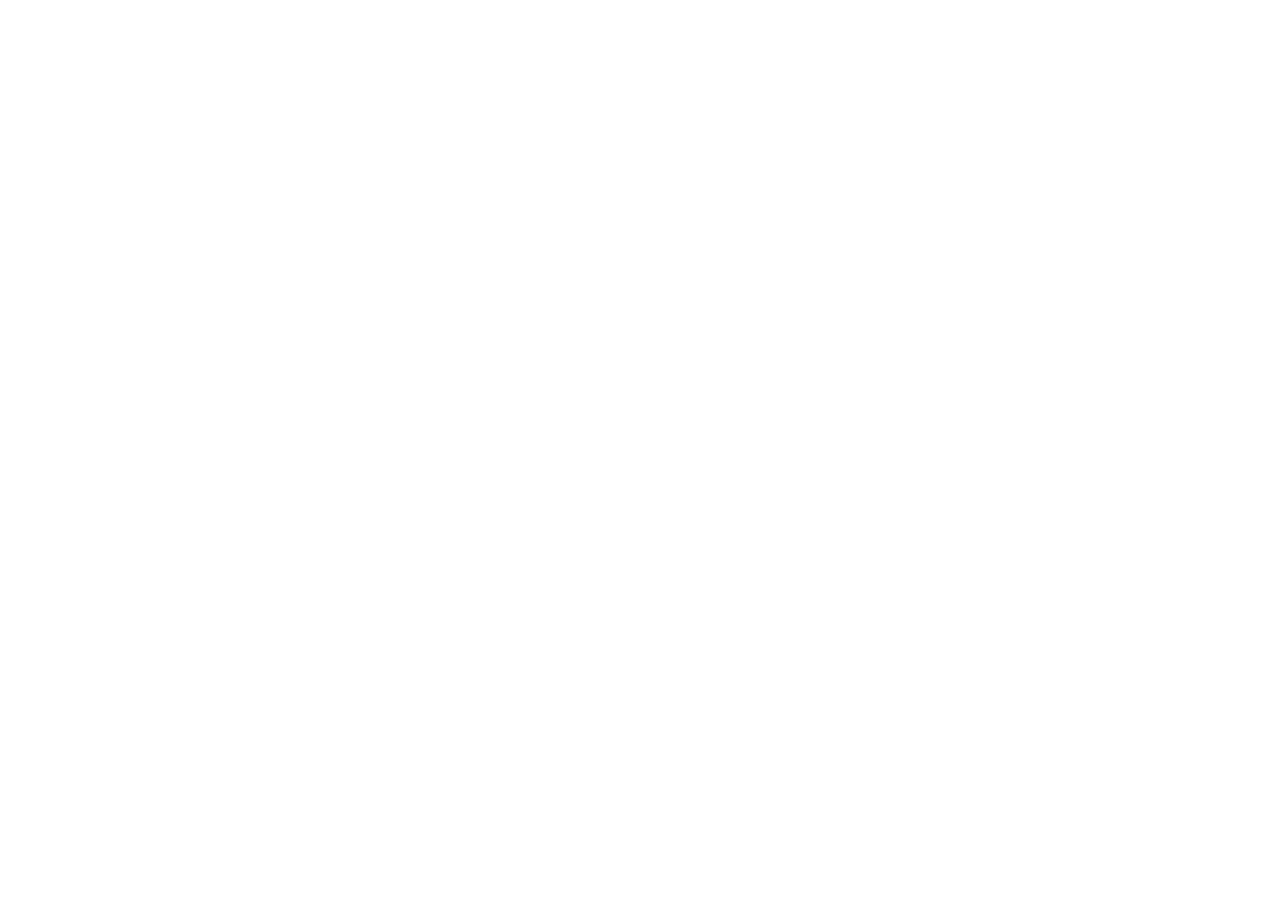
==== index.html @ 017e8ef9 "initial commit" ====
<!DOCTYPE html>
<html lang="en">
<head>
    <meta charset="UTF-8">
    <meta name="viewport" content="width=device-width, initial-scale=1.0">
    <title>ASM Tube change PM</title>
</head>
<body>
    
</body>
</html>
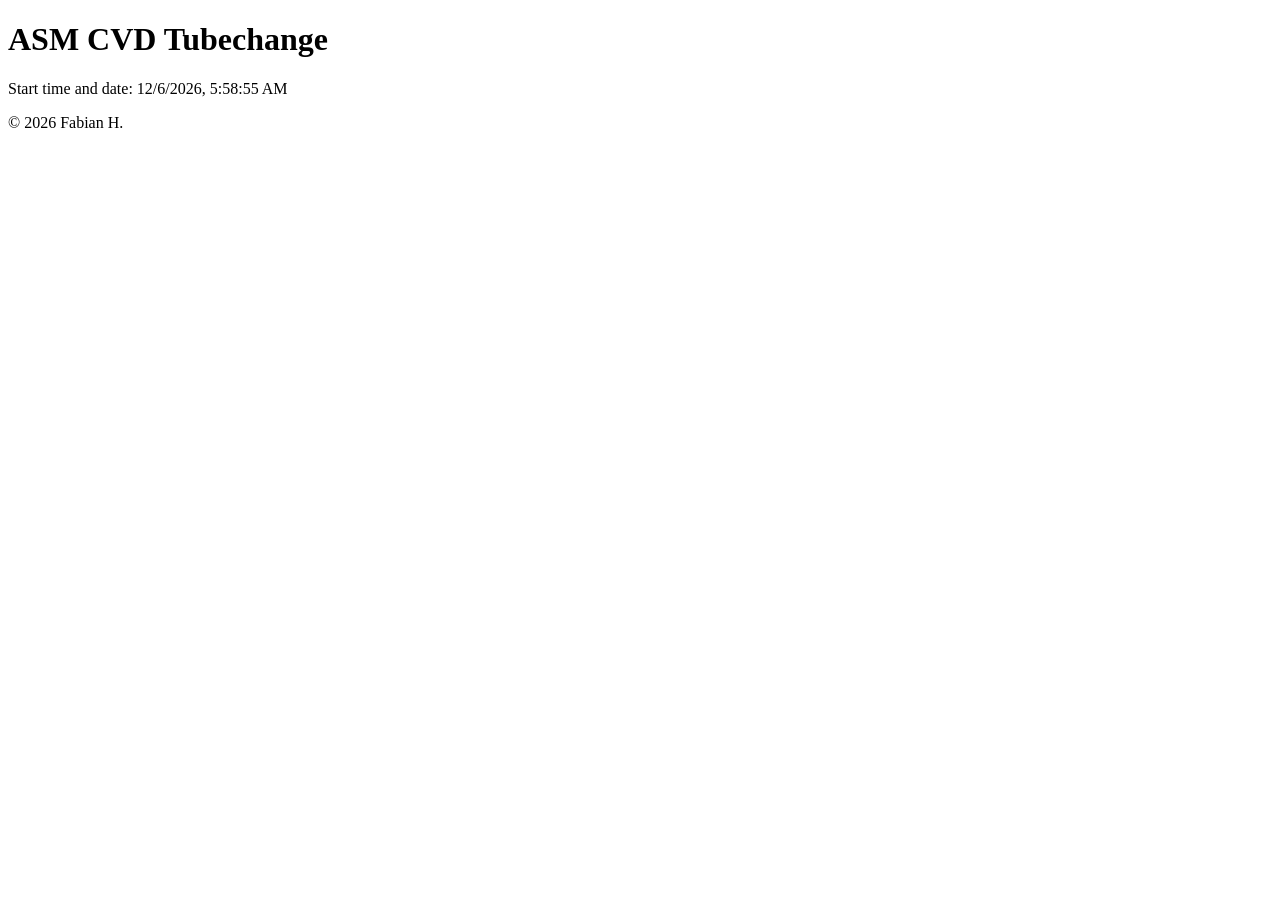
==== commit 951c91eb: "first changes" ====
--- a/index.html
+++ b/index.html
@@ -3,9 +3,21 @@
 <head>
     <meta charset="UTF-8">
     <meta name="viewport" content="width=device-width, initial-scale=1.0">
+    <link rel="stylesheet" href="style.css">
     <title>ASM Tube change PM</title>
 </head>
 <body>
+    <h1>ASM CVD Tubechange</h1>
+
+    <header>
+        <p>Start time and date: <span id="startTime"></span></p>
+    </header>
     
+
+
+    <footer>
+        <p>© 2026 Fabian H.</p>
+    </footer>
+    <script src="script.js"></script>
 </body>
 </html>
--- a/style.css
+++ b/style.css
@@ -0,0 +1,3 @@
+header {
+  display: block;
+}
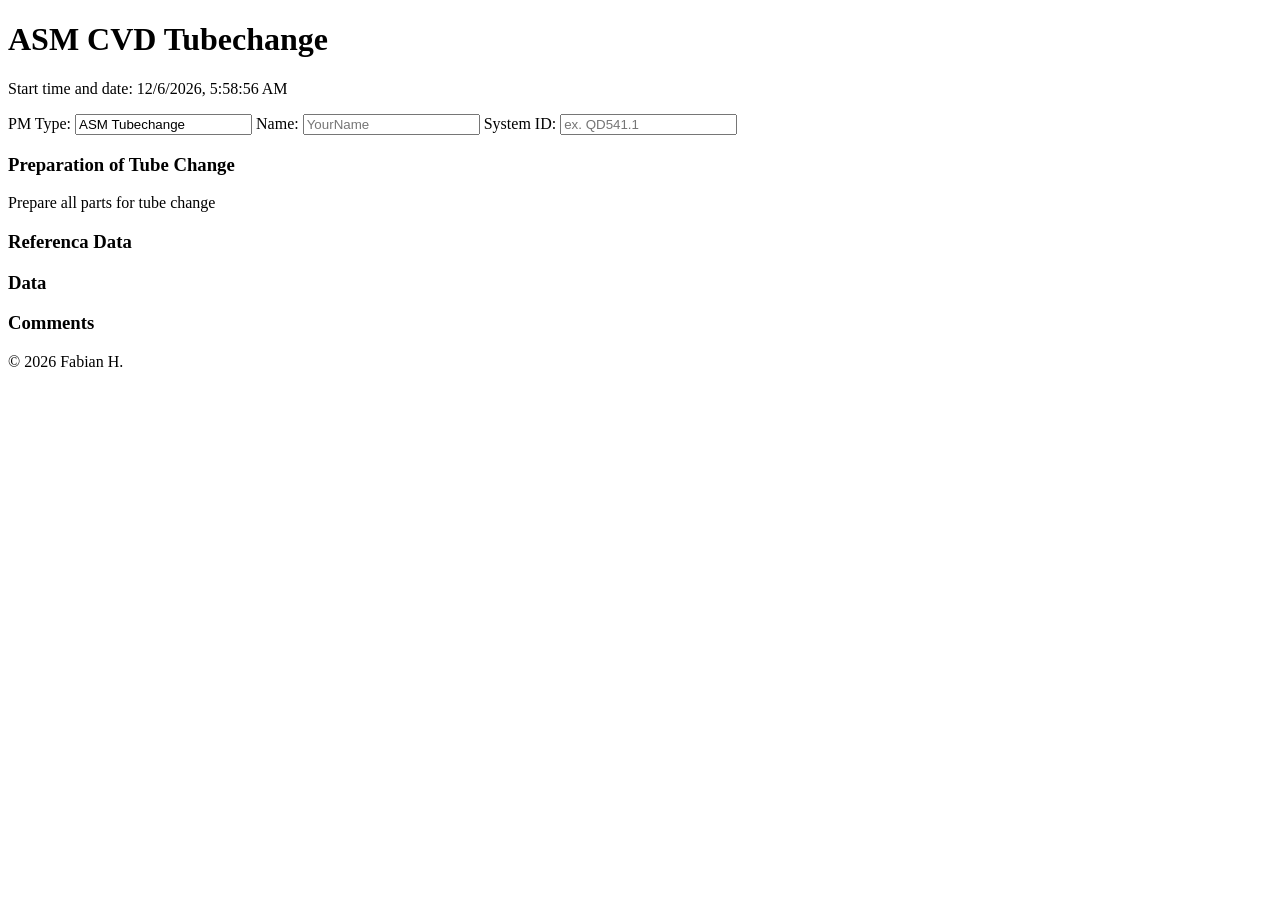
==== commit 9861757b: "added more content to index.html" ====
--- a/index.html
+++ b/index.html
@@ -11,8 +11,29 @@
 
     <header>
         <p>Start time and date: <span id="startTime"></span></p>
+        <label for="pm_type">PM Type:</label>
+        <input type="text" id="pm_type" value="ASM Tubechange">
+        <label for="name">Name:</label>
+        <input id="name" type="text" placeholder="YourName">
+        <label for="system_id">System ID:</label>
+        <input type="text" id="system_id" placeholder="ex. QD541.1">
     </header>
-    
+
+    <div id="preparation">
+        <div>
+            <h3>Preparation of Tube Change</h3>
+            <p>Prepare all parts for tube change</p>
+        </div>
+        <div>
+            <h3>Referenca Data</h3>
+        </div>
+        <div>
+            <h3>Data</h3>
+        </div>
+        <div>
+            <h3>Comments</h3>
+        </div>
+    </div>
 
 
     <footer>
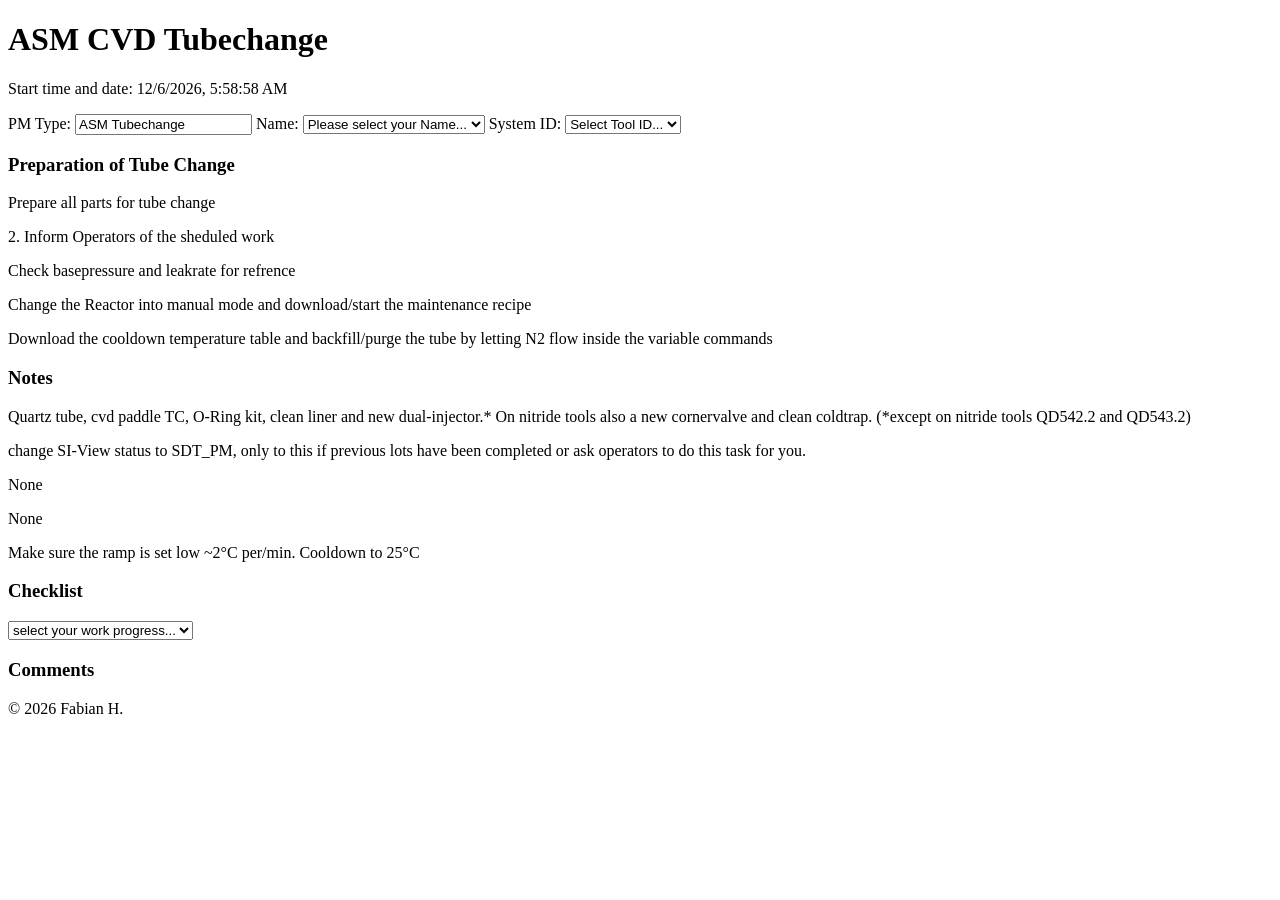
==== commit ab0c4b3e: "changes" ====
--- a/index.html
+++ b/index.html
@@ -11,24 +11,73 @@
 
     <header>
         <p>Start time and date: <span id="startTime"></span></p>
+
         <label for="pm_type">PM Type:</label>
         <input type="text" id="pm_type" value="ASM Tubechange">
-        <label for="name">Name:</label>
-        <input id="name" type="text" placeholder="YourName">
+
+        <label for="user">Name:</label>
+        <select name="user" id="user">
+            <option value="empty">Please select your Name...</option>
+            <option value="jonas">Jonas Steinmann</option>
+            <option value="luke">Luke Folan</option>
+            <option value="eskan">Eskan Osman</option>
+            <option value="fabian">Fabian Harrab</option>
+            <option value="colin">Colin Jones</option>
+            <option value="elias">Elias Erbel</option>
+            <option value="senad">Senad Kavazovic</option>
+        </select>
+
         <label for="system_id">System ID:</label>
-        <input type="text" id="system_id" placeholder="ex. QD541.1">
+        <select name="system_id" id="system_id">
+            <option value="empty">Select Tool ID...</option>
+            <option value="QD541.1">QD541.1</option>
+            <option value="QD541.2">QD541.2</option>
+            <option value="QD542.1">QD542.1</option>
+            <option value="QD542.2">QD542.2</option>
+            <option value="QD543.1">QD543.1</option>
+            <option value="QD543.2">QD543.2</option>
+        </select>
     </header>
 
     <div id="preparation">
         <div>
             <h3>Preparation of Tube Change</h3>
             <p>Prepare all parts for tube change</p>
+            <p>2. Inform Operators of the sheduled work</p>
+            <p>Check basepressure and leakrate for refrence</p>
+            <p>Change the Reactor into manual mode and download/start the maintenance recipe</p>
+            <p>Download the cooldown temperature table and backfill/purge the tube by letting N2 flow inside the variable commands</p>
         </div>
         <div>
-            <h3>Referenca Data</h3>
+            <h3>Notes</h3>
+            <p>
+                Quartz tube, cvd paddle TC, O-Ring kit, clean liner
+                and new dual-injector.* On nitride tools also a new cornervalve and clean coldtrap.
+                (*except on nitride tools QD542.2 and QD543.2)
+            </p>
+            <p>
+                change SI-View status to SDT_PM, 
+                only to this if previous lots have been completed 
+                or ask operators to do this task for you.
+            </p>
+            <p>
+                None
+            </p>
+            <p>
+                None
+            </p>
+            <p>
+                Make sure the ramp is set low ~2°C per/min. Cooldown to 25°C
+            </p>
         </div>
         <div>
-            <h3>Data</h3>
+            <h3>Checklist</h3>
+            <select name="state" id="state">
+                <option value="empty">select your work progress...</option>
+                <option value="done">Done!</option>
+                <option value="ongoing">Ongoing</option>
+                <option value="notNeeded">Not needed</option>
+            </select>
         </div>
         <div>
             <h3>Comments</h3>
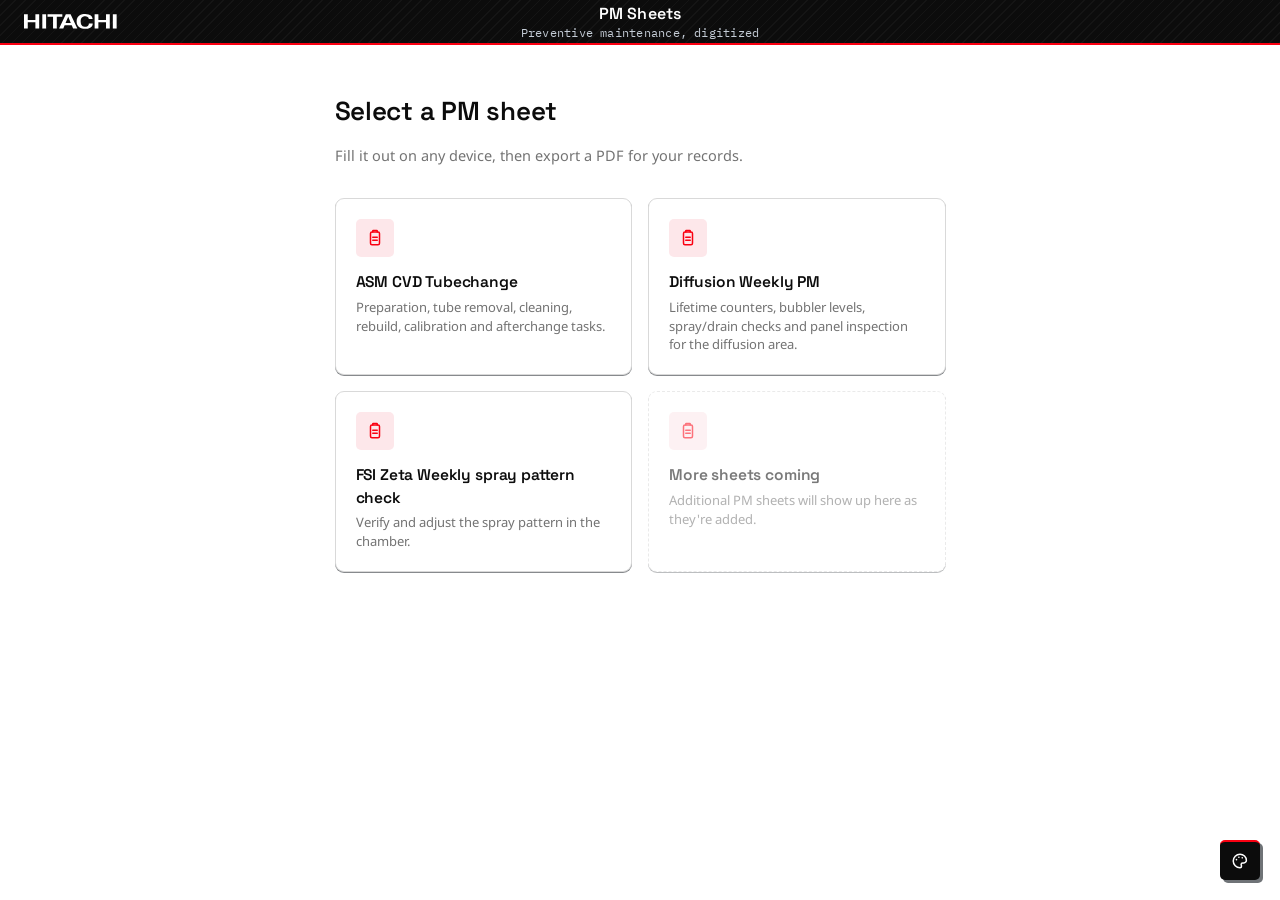
==== commit 3609804f: "switched index postiton" ====
--- a/index.html
+++ b/index.html
@@ -1,93 +1,86 @@
 <!DOCTYPE html>
 <html lang="en">
 <head>
-    <meta charset="UTF-8">
-    <meta name="viewport" content="width=device-width, initial-scale=1.0">
-    <link rel="stylesheet" href="style.css">
-    <title>ASM Tube change PM</title>
+  <meta charset="UTF-8">
+  <meta name="viewport" content="width=device-width, initial-scale=1.0">
+  <title>PM Sheets</title>
+  <!-- Gespeichertes Theme (oder "hitachi" als Standard) SOFORT setzen, bevor
+       irgendetwas gezeichnet wird sonst würde man kurz das falsche Theme
+       aufblitzen sehen. -->
+  <script>
+    (function () {
+      var t = localStorage.getItem("pm-theme") || "hitachi";
+      if (t !== "industrial") document.documentElement.setAttribute("data-theme", t);
+    })();
+  </script>
+  <!-- Schriften: Space Grotesk (Überschriften/UI) + IBM Plex Sans (Fließtext) + IBM Plex Mono (Messwerte/Labels) -->
+  <link rel="preconnect" href="https://fonts.googleapis.com">
+  <link rel="preconnect" href="https://fonts.gstatic.com" crossorigin>
+  <link rel="stylesheet" href="https://fonts.googleapis.com/css2?family=Space+Grotesk:wght@500;600;700&family=Noto+Sans:wght@400;500;600&family=IBM+Plex+Mono:wght@400;500;600&display=swap">
+  <!-- Gemeinsames Stylesheet für alle PM-Sheets -->
+  <link rel="stylesheet" href="root/assets/styles.css">
 </head>
 <body>
-    <h1>ASM CVD Tubechange</h1>
-
-    <header>
-        <p>Start time and date: <span id="startTime"></span></p>
-
-        <label for="pm_type">PM Type:</label>
-        <input type="text" id="pm_type" value="ASM Tubechange">
-
-        <label for="user">Name:</label>
-        <select name="user" id="user">
-            <option value="empty">Please select your Name...</option>
-            <option value="jonas">Jonas Steinmann</option>
-            <option value="luke">Luke Folan</option>
-            <option value="eskan">Eskan Osman</option>
-            <option value="fabian">Fabian Harrab</option>
-            <option value="colin">Colin Jones</option>
-            <option value="elias">Elias Erbel</option>
-            <option value="senad">Senad Kavazovic</option>
-        </select>
-
-        <label for="system_id">System ID:</label>
-        <select name="system_id" id="system_id">
-            <option value="empty">Select Tool ID...</option>
-            <option value="QD541.1">QD541.1</option>
-            <option value="QD541.2">QD541.2</option>
-            <option value="QD542.1">QD542.1</option>
-            <option value="QD542.2">QD542.2</option>
-            <option value="QD543.1">QD543.1</option>
-            <option value="QD543.2">QD543.2</option>
-        </select>
+  <!-- Startseite: Übersicht aller verfügbaren PM-Sheets -->
+  <div class="app-shell">
+    <header class="app-topbar">
+      <div class="brand">
+        <span class="brand-mark" id="brand-mark" data-brand-mark></span>
+      </div>
+      <div class="brand-text">
+        <div class="sheet-title">PM Sheets</div>
+        <div class="sheet-subtitle">Preventive maintenance, digitized</div>
+      </div>
     </header>
 
-    <div id="preparation">
-        <div>
-            <h3>Preparation of Tube Change</h3>
-            <p>Prepare all parts for tube change</p>
-            <p>2. Inform Operators of the sheduled work</p>
-            <p>Check basepressure and leakrate for refrence</p>
-            <p>Change the Reactor into manual mode and download/start the maintenance recipe</p>
-            <p>Download the cooldown temperature table and backfill/purge the tube by letting N2 flow inside the variable commands</p>
+    <main class="landing-main">
+      <div class="landing-header">
+        <h1>Select a PM sheet</h1>
+        <p>Fill it out on any device, then export a PDF for your records.</p>
+      </div>
+
+      <!-- Kachel-Übersicht: eine Karte pro PM-Sheet, verlinkt auf sheets/<name>/index.html -->
+      <div class="sheet-grid">
+        <a class="sheet-card" href="root/sheets/asm-tubechange/index.html">
+          <div class="card-icon" id="card-icon-1"></div>
+          <h3>ASM CVD Tubechange</h3>
+          <p>Preparation, tube removal, cleaning, rebuild, calibration and afterchange tasks.</p>
+        </a>
+
+        <a class="sheet-card" href="root/sheets/diffusion-weekly-pm/index.html">
+          <div class="card-icon" id="card-icon-2"></div>
+          <h3>Diffusion Weekly PM</h3>
+          <p>Lifetime counters, bubbler levels, spray/drain checks and panel inspection for the diffusion area.</p>
+        </a>
+
+         <a class="sheet-card" href="root/sheets/fsi-zeta-spraypattern-check/index.html">
+          <div class="card-icon" id="card-icon-3"></div>
+          <h3>FSI Zeta Weekly spray pattern check</h3>
+          <p>Verify and adjust the spray pattern in the chamber.</p>
+        </a>
+
+        <!-- Platzhalter-Karte: zeigt, dass hier später weitere Sheets erscheinen -->
+        <div class="sheet-card placeholder">
+          <div class="card-icon" id="card-icon-4"></div>
+          <h3>More sheets coming</h3>
+          <p>Additional PM sheets will show up here as they're added.</p>
         </div>
-        <div>
-            <h3>Notes</h3>
-            <p>
-                Quartz tube, cvd paddle TC, O-Ring kit, clean liner
-                and new dual-injector.* On nitride tools also a new cornervalve and clean coldtrap.
-                (*except on nitride tools QD542.2 and QD543.2)
-            </p>
-            <p>
-                change SI-View status to SDT_PM, 
-                only to this if previous lots have been completed 
-                or ask operators to do this task for you.
-            </p>
-            <p>
-                None
-            </p>
-            <p>
-                None
-            </p>
-            <p>
-                Make sure the ramp is set low ~2°C per/min. Cooldown to 25°C
-            </p>
-        </div>
-        <div>
-            <h3>Checklist</h3>
-            <select name="state" id="state">
-                <option value="empty">select your work progress...</option>
-                <option value="done">Done!</option>
-                <option value="ongoing">Ongoing</option>
-                <option value="notNeeded">Not needed</option>
-            </select>
-        </div>
-        <div>
-            <h3>Comments</h3>
-        </div>
-    </div>
+      </div>
+    </main>
+  </div>
 
-
-    <footer>
-        <p>© 2026 Fabian H.</p>
-    </footer>
-    <script src="script.js"></script>
+  <script src="root/assets/icons.js"></script>
+  <script>
+    // Icons erst per JavaScript einsetzen, da sie als Text in icons.js liegen.
+    // Die Marke oben links (brand-mark) übernimmt PM_BRAND, damit beim
+    // Hitachi-Energy-Theme automatisch das Logo statt des Schild-Icons erscheint.
+    PM_BRAND.refresh();
+    document.getElementById("card-icon-1").innerHTML = PM_ICONS.clipboard;
+    document.getElementById("card-icon-2").innerHTML = PM_ICONS.clipboard;
+    document.getElementById("card-icon-3").innerHTML = PM_ICONS.clipboard;
+    document.getElementById("card-icon-4").innerHTML = PM_ICONS.clipboard;
+  </script>
+  <!-- Baut den kleinen Theme-Umschalter unten rechts -->
+  <script src="root/assets/theme.js"></script>
 </body>
-</html>+</html>
--- a/root/assets/styles.css
+++ b/root/assets/styles.css
@@ -0,0 +1,1309 @@
+/* ===========================================================
+   PM Sheets — shared design system
+   Industrial spec-sheet aesthetic: Space Grotesk for structure,
+   IBM Plex Sans for reading, IBM Plex Mono for anything numeric
+   or label-like (this is a measurement sheet, so the mono voice
+   is doing real work, not decoration). No emoji.
+   =========================================================== */
+
+/* Farb- und Abstandsvariablen, die im ganzen Stylesheet wiederverwendet werden. */
+:root {
+  /* Grautöne von dunkel (900) nach hell (100), für Text/Hintergründe */
+  --ink-900: #10161d;
+  --ink-800: #1c2530;
+  --ink-700: #2a3644;
+  --ink-600: #3d4c5e;
+  --ink-400: #6b7a8d;
+  --ink-300: #97a4b3;
+  --ink-200: #c4ccd6;
+  --ink-100: #e4e8ed;
+  --paper: #f5f6f8;
+  --card: #ffffff;
+  --line: #dfe3e9;
+
+  /* Farbe der dunklen Balken (Kopfleiste, Abschnitts-Titel, Aktionsleiste).
+     Eigene Variable, getrennt von --ink-800, damit sie in dunklen Themes
+     weiterhin dunkel bleiben kann, während --ink-800 (normaler Text) dort heller wird. */
+  --bar-bg: #1c2530;
+
+  /* Neutrale Hervorhebung für Hover-Zustände und den "Pending"-Knopf,
+     ebenfalls eigene Variable, damit sie pro Theme sauber angepasst werden kann. */
+  --hl-bg: #e4e8ed;
+  --hl-fg: #3d4c5e;
+
+  --accent: #2f6fed;
+  --accent-ink: #ffffff;
+  --accent-soft: #e8f0fe;
+
+  /* Statusfarben: kräftig/knallig gewählt, damit "Done" und "Ongoing"
+     auf einen Blick erkennbar sind (auch im PDF-Ausdruck). */
+  --done-bg: #17a35a; /* Grün für erledigte Schritte */
+  --done-fg: #ffffff;
+  --done-dot: #17a35a;
+
+  --ongoing-bg: #f5810c; /* Orange für laufende Schritte */
+  --ongoing-fg: #ffffff;
+  --ongoing-dot: #f5810c;
+
+  --notneeded-bg: #eceff2; /* Grau für "nicht benötigt" */
+  --notneeded-fg: #5b6776;
+  --notneeded-dot: #97a4b3;
+
+  --pending-bg: #ffffff; /* Neutral für "noch offen" */
+  --pending-fg: #8a94a1;
+  --pending-dot: #c4ccd6;
+
+  /* Ampelfarbe für Messwert-Tabellen, wenn ein Wert die Spezifikation
+     überschreitet (z.B. Lebensdauer-Limit erreicht). Bewusst nicht pro
+     Theme unterschiedlich, wie die Status-Farben oben. */
+  --bad-bg: #dc2626;
+  --bad-fg: #ffffff;
+
+  /* Etwas weicher abgerundet als ein reines Formblatt, aber immer noch
+     zurückhaltend — keine "rounded-xl"-App-Optik. */
+  --radius-sm: 5px;
+  --radius-md: 7px;
+  --radius-lg: 9px;
+
+  /* Harte, kurze Schattenwürfe statt weicher Unschärfe — wirkt wie
+     aufgelegtes Papier, nicht wie ein schwebendes Card-UI. */
+  --shadow-sm: 0 1px 0 rgba(16, 22, 29, 0.5);
+  --shadow-md: 2px 2px 0 rgba(16, 22, 29, 0.55);
+  --shadow-lg: 3px 3px 0 rgba(16, 22, 29, 0.6);
+
+  /* Schriften: klare Rollentrennung — Space Grotesk trägt Struktur
+     (Marke, Überschriften, Buttons), Noto Sans trägt Fließtext (neutrale,
+     humanistische Grotesk, wie sie auch auf hitachienergy.com verwendet
+     wird), IBM Plex Mono trägt alles Numerische/Label-hafte (Messwerte,
+     Kürzel, Status), passend zu einem Mess-/Prüfprotokoll. */
+  --font-display: "Space Grotesk", "Arial Narrow", sans-serif;
+  --font-body: "Noto Sans", "Segoe UI", sans-serif;
+  --font-mono: "IBM Plex Mono", "Consolas", monospace;
+
+  color-scheme: light;
+}
+
+/* ===========================================================
+   Themes
+   Jedes Theme überschreibt einfach dieselben Variablen von oben.
+   Das Attribut data-theme="..." wird auf <html> gesetzt (siehe theme.js).
+   Ohne Attribut gilt das Standard-Theme "Industrial Blue" von oben.
+   Statusfarben (Done/Ongoing/...) bleiben bewusst in jedem Theme gleich,
+   damit sie immer gleich aussehen — nur die Optik rundherum ändert sich.
+   =========================================================== */
+
+/* Hitachi Energy — an das echte Farbschema von hitachienergy.com angelehnt:
+   reines Weiß, fast schwarzer Text, kräftiges Rot als Akzent. Die Werte
+   (#fa0011, #0c0c0c, #fde7ea, #d9d9d9, #737373, #b3b3b3) stammen direkt aus
+   dem CSS der echten Seite, nicht frei erfunden. */
+:root[data-theme="hitachi"] {
+  --ink-900: #0c0c0c;
+  --ink-800: #0c0c0c;
+  --ink-700: #262626;
+  --ink-600: #4d4d4d;
+  --ink-400: #737373;
+  --ink-300: #b3b3b3;
+  --paper: #ffffff;
+  --card: #ffffff;
+  --line: #d9d9d9;
+  --bar-bg: #0c0c0c;
+  --hl-bg: #f4f4f4;
+  --hl-fg: #4d4d4d;
+  --accent: #fa0011;
+  --accent-soft: #fde7ea;
+  --pending-bg: #ffffff;
+  --pending-fg: #b3b3b3;
+  color-scheme: light;
+}
+
+/* Dark — neutrales dunkles Theme, gleiche Blau-Akzentfarbe wie das Standard-Theme */
+:root[data-theme="dark"] {
+  --ink-900: #f7f9fb;
+  --ink-800: #e6eaf0;
+  --ink-700: #c7cdd6;
+  --ink-600: #a9b1bc;
+  --ink-400: #8b95a3;
+  --ink-300: #5b6472;
+  --paper: #12161c;
+  --card: #181d25;
+  --line: #2a323d;
+  --bar-bg: #0d1116;
+  --hl-bg: #232a33;
+  --hl-fg: #e6eaf0;
+  --accent: #4c8dff;
+  --accent-ink: #0d1116; /* Akzentblau ist hell -> dunkler Text statt Weiß für genug Kontrast */
+  --accent-soft: #1c2c4d;
+  --pending-bg: #181d25;
+  --pending-fg: #8b95a3;
+  color-scheme: dark;
+}
+
+/* Tokyo Night — dunkles Theme mit dem bekannten Tokyo-Night-Blau */
+:root[data-theme="tokyonight"] {
+  --ink-900: #f4f5fb;
+  --ink-800: #c0caf5;
+  --ink-700: #a9b1d6;
+  --ink-600: #9aa5ce;
+  --ink-400: #737aa2;
+  --ink-300: #565f89;
+  --paper: #1a1b26;
+  --card: #1f2335;
+  --line: #29304d;
+  --bar-bg: #16161e;
+  --hl-bg: #2b3660;
+  --hl-fg: #c0caf5;
+  --accent: #7aa2f7;
+  --accent-ink: #16161e; /* Akzentblau ist hell -> dunkler Text statt Weiß für genug Kontrast */
+  --accent-soft: #2b3660;
+  --pending-bg: #1f2335;
+  --pending-fg: #565f89;
+  color-scheme: dark;
+}
+
+/* Catppuccin (Mocha) — dunkles Theme mit dem Catppuccin-Mauve als Akzentfarbe */
+:root[data-theme="catppuccin"] {
+  --ink-900: #f5f6fb;
+  --ink-800: #cdd6f4;
+  --ink-700: #bac2de;
+  --ink-600: #a6adc8;
+  --ink-400: #9399b2;
+  --ink-300: #6c7086;
+  --paper: #1e1e2e;
+  --card: #26273a;
+  --line: #45475a;
+  --bar-bg: #181825;
+  --hl-bg: #313244;
+  --hl-fg: #cdd6f4;
+  --accent: #cba6f7;
+  --accent-ink: #181825; /* Akzent-Mauve ist hell -> dunkler Text statt Weiß für genug Kontrast */
+  --accent-soft: #3b3355;
+  --pending-bg: #26273a;
+  --pending-fg: #6c7086;
+  color-scheme: dark;
+}
+
+* {
+  box-sizing: border-box;
+}
+
+html, body {
+  margin: 0;
+  padding: 0;
+}
+
+body {
+  font-family: var(--font-body);
+  background: var(--paper);
+  color: var(--ink-800);
+  font-size: 15px;
+  line-height: 1.45;
+  -webkit-font-smoothing: antialiased;
+}
+
+h1, h2, h3, h4 {
+  margin: 0;
+  font-family: var(--font-display);
+  font-weight: 600;
+  letter-spacing: -0.01em;
+}
+
+button {
+  font-family: inherit;
+  cursor: pointer;
+}
+
+textarea, input, select {
+  font-family: inherit;
+  font-size: inherit;
+}
+
+/* Alles Numerische/Label-hafte läuft in der Mono-Stimme — Messwerte,
+   Kürzel, Status, Feld-Labels: das gibt der Seite die Anmutung eines
+   echten Prüfprotokolls statt einer generischen Formular-App. */
+.meta-field label,
+.section-head .section-count,
+.status-btn,
+.status-pill,
+.readings-table thead th,
+.readings-table .machine-col,
+.reading-input,
+.step-reference,
+.section-legend,
+.notes-card .hint,
+.topbar-progress .pct,
+.sheet-subtitle {
+  font-family: var(--font-mono);
+}
+
+a {
+  color: var(--accent);
+}
+
+/* ---------- Layout shell ---------- */
+
+.app-shell {
+  min-height: 100vh;
+  display: flex;
+  flex-direction: column;
+}
+
+.app-topbar {
+  /* Feine diagonale Riefen über der Balkenfarbe — gebürstetes Metall statt
+     Flachfarbe, aber ohne eine einzige neue Farbe einzuführen. */
+  background:
+    repeating-linear-gradient(
+      -45deg,
+      rgba(255, 255, 255, 0.035) 0px,
+      rgba(255, 255, 255, 0.035) 1px,
+      transparent 1px,
+      transparent 7px
+    ),
+    var(--bar-bg);
+  color: #fff;
+  padding: 14px 24px;
+  display: flex;
+  align-items: center;
+  gap: 20px;
+  position: sticky;
+  top: 0;
+  z-index: 40;
+  border-bottom: 2px solid var(--accent);
+}
+
+.app-topbar .brand {
+  display: flex;
+  align-items: center;
+  gap: 10px;
+  font-family: var(--font-display);
+  font-weight: 600;
+  font-size: 15px;
+  letter-spacing: 0.02em;
+  text-transform: uppercase;
+  white-space: nowrap;
+}
+
+/* Titel/Untertitel mittig in der Kopfleiste, unabhängig von der Breite des
+   Logos links und der Fortschrittsanzeige rechts. app-topbar ist "position:
+   sticky", das reicht als Bezugspunkt für dieses absolut positionierte Element. */
+.app-topbar .brand-text {
+  position: absolute;
+  left: 50%;
+  top: 50%;
+  transform: translate(-50%, -50%);
+  text-align: center;
+  pointer-events: none;
+  max-width: 60%;
+}
+
+.app-topbar .brand .brand-mark {
+  width: 28px;
+  height: 28px;
+  border-radius: var(--radius-sm);
+  background: var(--accent);
+  display: flex;
+  align-items: center;
+  justify-content: center;
+  color: #fff;
+  flex-shrink: 0;
+}
+
+/* Sonderfall für das echte Hitachi-Logo: kein farbiger Kreis, einfach das
+   Wortmarken-Logo in seiner eigenen Breite (statt in eine 28x28-Box gezwungen). */
+.app-topbar .brand .brand-mark.brand-mark--logo {
+  width: auto;
+  height: 15px;
+  border-radius: 0;
+  background: transparent;
+}
+
+.app-topbar .brand .brand-mark.brand-mark--logo svg {
+  width: auto;
+  height: 100%;
+}
+
+.app-topbar .sheet-title {
+  font-family: var(--font-display);
+  font-size: 16px;
+  font-weight: 600;
+  letter-spacing: 0.01em;
+  overflow: hidden;
+  text-overflow: ellipsis;
+  white-space: nowrap;
+}
+
+.app-topbar .sheet-subtitle {
+  color: var(--ink-200);
+  font-size: 11.5px;
+  font-weight: 400;
+  letter-spacing: 0.02em;
+}
+
+.topbar-progress {
+  margin-left: auto;
+  display: flex;
+  align-items: center;
+  gap: 12px;
+  min-width: 200px;
+}
+
+.topbar-progress .bar-track {
+  width: 140px;
+  height: 6px;
+  border-radius: 4px;
+  background: rgba(255, 255, 255, 0.18);
+  overflow: hidden;
+}
+
+.topbar-progress .bar-fill {
+  height: 100%;
+  /* nutzt die Akzentfarbe, damit der Fortschrittsbalken zu jedem Theme passt */
+  background: var(--accent);
+  border-radius: 4px;
+  transition: width 0.25s ease;
+}
+
+.topbar-progress .pct {
+  font-size: 13px;
+  font-weight: 600;
+  color: var(--ink-100);
+  white-space: nowrap;
+}
+
+.app-main {
+  flex: 1;
+  /* min-width:0 überschreibt die Standard-Mindestbreite von Flex-Kindern
+     (die sich sonst am Inhalt orientiert) — ohne das würde eine breite
+     Messwert-Tabelle die ganze Seite aufblasen, statt selbst zu scrollen. */
+  min-width: 0;
+  width: 100%;
+  max-width: 980px;
+  margin: 0 auto;
+  padding: 24px 24px 120px;
+}
+
+/* ---------- Meta bar ---------- */
+
+.meta-card {
+  background: var(--card);
+  border: 1px solid var(--line);
+  border-radius: var(--radius-lg);
+  box-shadow: var(--shadow-sm);
+  padding: 18px 20px;
+  margin-bottom: 22px;
+  display: grid;
+  grid-template-columns: repeat(auto-fit, minmax(160px, 1fr));
+  gap: 14px 18px;
+}
+
+.meta-field {
+  display: flex;
+  flex-direction: column;
+  gap: 5px;
+}
+
+.meta-field label {
+  font-size: 11.5px;
+  font-weight: 600;
+  text-transform: uppercase;
+  letter-spacing: 0.04em;
+  color: var(--ink-400);
+}
+
+.meta-field input,
+.meta-field select {
+  border: 1px solid var(--line);
+  border-radius: var(--radius-sm);
+  padding: 8px 10px;
+  font-size: 14px;
+  color: var(--ink-800);
+  background: var(--paper);
+}
+
+.meta-field input:focus,
+.meta-field select:focus {
+  outline: none;
+  border-color: var(--accent);
+  box-shadow: 0 0 0 3px var(--accent-soft);
+}
+
+.meta-field.readonly input {
+  background: var(--hl-bg);
+  color: var(--hl-fg);
+}
+
+/* ---------- Sections ---------- */
+
+.section-card {
+  background: var(--card);
+  border: 1px solid var(--line);
+  border-radius: var(--radius-lg);
+  box-shadow: var(--shadow-sm);
+  margin-bottom: 18px;
+  overflow: hidden;
+}
+
+.section-head {
+  display: flex;
+  align-items: center;
+  gap: 12px;
+  padding: 14px 20px;
+  background:
+    repeating-linear-gradient(
+      -45deg,
+      rgba(255, 255, 255, 0.035) 0px,
+      rgba(255, 255, 255, 0.035) 1px,
+      transparent 1px,
+      transparent 7px
+    ),
+    var(--bar-bg);
+  color: #fff;
+  border-left: 3px solid var(--accent);
+}
+
+.section-head h2 {
+  font-size: 13.5px;
+  font-weight: 600;
+  letter-spacing: 0.05em;
+  text-transform: uppercase;
+  flex: 1;
+}
+
+.section-head .section-count {
+  font-size: 12px;
+  color: var(--ink-200);
+  font-weight: 500;
+  white-space: nowrap;
+}
+
+.step-row {
+  display: grid;
+  grid-template-columns: 1fr auto;
+  align-items: start;
+  gap: 12px 16px;
+  padding: 14px 20px;
+  border-top: 1px solid var(--line);
+}
+
+.step-row:first-of-type {
+  border-top: none;
+}
+
+.step-main {
+  min-width: 0;
+}
+
+.step-text {
+  font-size: 14.5px;
+  color: var(--ink-800);
+  line-height: 1.45;
+  display: flex;
+  align-items: flex-start;
+  gap: 7px;
+}
+
+/* Hervorgehobene Hinweis-Zeile (step.kind === "callout"), z.B. eine
+   Sicherheits-/Vorbereitungs-Warnung, die im Original-Excel rot markiert war.
+   Nutzt die gleiche rote Farbe wie überschrittene Messwerte (--bad-bg), nicht
+   das Orange von "Ongoing" — sonst würde das mit dem Status verwechselbar. */
+.step-row--callout {
+  background: var(--bad-bg);
+}
+
+.step-row--callout .step-text {
+  color: var(--bad-fg);
+  font-weight: 600;
+}
+
+.step-row--callout .step-text svg {
+  flex-shrink: 0;
+  margin-top: 2px;
+}
+
+.step-row--callout .step-comment {
+  background: rgba(255, 255, 255, 0.6);
+}
+
+.step-reference {
+  margin-top: 6px;
+  display: inline-flex;
+  align-items: flex-start;
+  gap: 6px;
+  font-size: 12.5px;
+  color: var(--ink-400);
+  background: var(--paper);
+  border: 1px solid var(--line);
+  border-radius: var(--radius-sm);
+  padding: 5px 9px;
+}
+
+.step-reference svg {
+  flex-shrink: 0;
+  margin-top: 1px;
+}
+
+.step-comment {
+  margin-top: 8px;
+  width: 100%;
+  border: 1px solid var(--line);
+  border-radius: var(--radius-sm);
+  padding: 7px 10px;
+  font-size: 13px;
+  color: var(--ink-700);
+  resize: vertical;
+  min-height: 34px;
+  background: var(--paper);
+}
+
+.step-comment::placeholder {
+  color: var(--ink-300);
+}
+
+.step-comment:focus {
+  outline: none;
+  border-color: var(--accent);
+  box-shadow: 0 0 0 3px var(--accent-soft);
+  background: #fff;
+}
+
+/* ---------- Status control ---------- */
+
+.status-control {
+  display: flex;
+  border: 1px solid var(--line);
+  border-radius: var(--radius-sm);
+  overflow: hidden;
+  background: var(--paper);
+  flex-shrink: 0;
+}
+
+.status-btn {
+  border: none;
+  background: transparent;
+  padding: 6px 12px;
+  font-size: 11.5px;
+  font-weight: 600;
+  letter-spacing: 0.03em;
+  text-transform: uppercase;
+  color: var(--ink-400);
+  display: flex;
+  align-items: center;
+  gap: 5px;
+  white-space: nowrap;
+  border-right: 1px solid var(--line);
+  transition: background 0.12s ease, color 0.12s ease;
+}
+
+.status-btn:last-child {
+  border-right: none;
+}
+
+.status-btn svg {
+  width: 13px;
+  height: 13px;
+}
+
+.status-btn:hover {
+  background: var(--hl-bg);
+}
+
+.status-btn.active[data-state="done"] {
+  background: var(--done-bg);
+  color: var(--done-fg);
+}
+
+.status-btn.active[data-state="ongoing"] {
+  background: var(--ongoing-bg);
+  color: var(--ongoing-fg);
+}
+
+.status-btn.active[data-state="notneeded"] {
+  background: var(--notneeded-bg);
+  color: var(--notneeded-fg);
+}
+
+.status-btn.active[data-state="pending"] {
+  background: var(--hl-bg);
+  color: var(--hl-fg);
+}
+
+.status-pill {
+  display: none; /* am Bildschirm unsichtbar — dort übernehmen die Status-Knöpfe die Anzeige;
+                     dieses "Pill" wird nur beim Drucken (siehe @media print unten) eingeblendet */
+  align-items: center;
+  gap: 5px;
+  font-size: 12px;
+  font-weight: 600;
+  letter-spacing: 0.03em;
+  text-transform: uppercase;
+  padding: 3px 10px;
+  border-radius: var(--radius-sm);
+}
+
+.status-pill[data-state="done"] { background: var(--done-bg); color: var(--done-fg); }
+.status-pill[data-state="ongoing"] { background: var(--ongoing-bg); color: var(--ongoing-fg); }
+.status-pill[data-state="notneeded"] { background: var(--notneeded-bg); color: var(--notneeded-fg); }
+.status-pill[data-state="pending"] { background: var(--pending-bg); color: var(--pending-fg); border: 1px dashed var(--ink-200); }
+
+/* ---------- Readings tables (Messwert-Abschnitte, z.B. "ASM Lifetime") ---------- */
+
+/* Kleine Hinweisleiste unter dem Abschnitts-Titel mit der Spezifikation/Legende
+   für die ganze Tabelle (statt einer Referenz-Notiz pro Zeile wie bei Checklisten). */
+.section-legend {
+  display: flex;
+  align-items: flex-start;
+  gap: 8px;
+  padding: 10px 20px;
+  font-size: 12.5px;
+  color: var(--ink-400);
+  border-top: 1px solid var(--line);
+  background: var(--paper);
+}
+
+.section-legend svg {
+  flex-shrink: 0;
+  margin-top: 2px;
+}
+
+.readings-table-wrap {
+  overflow-x: auto;
+}
+
+.readings-table {
+  width: 100%;
+  /* table-layout: fixed, damit alle Werte-Spalten gleich breit sind. Ohne das
+     verteilt der Browser übrige Breite ungleichmäßig (die Spalte mit dem
+     ersten ausgefüllten Wert wirkt dann riesig, leere Spalten bleiben winzig). */
+  table-layout: fixed;
+  border-collapse: collapse;
+  font-size: 13.5px;
+}
+
+.readings-table th,
+.readings-table td {
+  padding: 9px 14px;
+  text-align: center;
+  border-top: 1px solid var(--line);
+  white-space: nowrap;
+}
+
+.readings-table thead th {
+  border-top: none;
+  text-align: center;
+  font-size: 11.5px;
+  font-weight: 600;
+  text-transform: uppercase;
+  letter-spacing: 0.03em;
+  color: var(--ink-400);
+  padding-top: 12px;
+  padding-bottom: 12px;
+}
+
+.readings-table thead th .unit {
+  text-transform: none;
+  font-weight: 400;
+  letter-spacing: normal;
+}
+
+.readings-table .machine-col {
+  width: 110px;
+  text-align: left;
+  font-weight: 600;
+  color: var(--ink-800);
+  white-space: nowrap;
+}
+
+.reading-cell {
+  min-width: 90px;
+}
+
+.reading-cell--na {
+  color: var(--ink-300);
+  font-size: 12.5px;
+}
+
+.reading-input {
+  width: 100%;
+  max-width: 90px;
+  text-align: center;
+  border: 1px solid var(--line);
+  border-radius: var(--radius-sm);
+  padding: 6px 4px;
+  font-size: 13.5px;
+  color: var(--ink-800);
+  background: var(--paper);
+}
+
+.reading-input:focus {
+  outline: none;
+  border-color: var(--accent);
+  box-shadow: 0 0 0 3px var(--accent-soft);
+  background: #fff;
+}
+
+/* Ampelfarben: sobald ein Wert gegen die Spezifikation geprüft werden konnte,
+   färbt sich die ganze Zelle ein (nicht nur das Eingabefeld) — genau wie im Excel. */
+.reading-cell[data-reading-status="ok"] {
+  background: color-mix(in srgb, var(--done-bg) 16%, transparent);
+}
+.reading-cell[data-reading-status="ok"] .reading-input {
+  border-color: var(--done-bg);
+  color: var(--ink-800);
+}
+
+.reading-cell[data-reading-status="warn"] {
+  background: color-mix(in srgb, var(--ongoing-bg) 18%, transparent);
+}
+.reading-cell[data-reading-status="warn"] .reading-input {
+  border-color: var(--ongoing-bg);
+}
+
+.reading-cell[data-reading-status="bad"] {
+  background: color-mix(in srgb, var(--bad-bg) 18%, transparent);
+}
+.reading-cell[data-reading-status="bad"] .reading-input {
+  border-color: var(--bad-bg);
+  font-weight: 700;
+}
+
+/* Zahlen-Spinner der Browser ausblenden — sieht in dieser dichten Tabelle unruhig aus. */
+.reading-input::-webkit-inner-spin-button,
+.reading-input::-webkit-outer-spin-button {
+  -webkit-appearance: none;
+  margin: 0;
+}
+.reading-input[type="number"] {
+  -moz-appearance: textfield;
+}
+
+/* ---------- Notes footer ---------- */
+
+.notes-card {
+  background: var(--card);
+  border: 1px solid var(--line);
+  border-radius: var(--radius-lg);
+  box-shadow: var(--shadow-sm);
+  padding: 18px 20px;
+  margin-bottom: 18px;
+}
+
+.notes-card h2 {
+  font-size: 14px;
+  margin-bottom: 10px;
+}
+
+.notes-card textarea {
+  width: 100%;
+  min-height: 80px;
+  border: 1px solid var(--line);
+  border-radius: var(--radius-sm);
+  padding: 10px 12px;
+  font-size: 13.5px;
+  color: var(--ink-700);
+  resize: vertical;
+  background: var(--paper);
+}
+
+.notes-card textarea:focus {
+  outline: none;
+  border-color: var(--accent);
+  box-shadow: 0 0 0 3px var(--accent-soft);
+  background: #fff;
+}
+
+.notes-card .hint {
+  font-size: 12px;
+  color: var(--ink-400);
+  margin-top: -4px;
+  margin-bottom: 10px;
+}
+
+/* ---------- Action bar ---------- */
+
+.action-bar {
+  position: fixed;
+  bottom: 20px;
+  left: 50%;
+  transform: translateX(-50%);
+  display: flex;
+  align-items: center;
+  gap: 8px;
+  background: var(--bar-bg);
+  border-radius: var(--radius-sm);
+  border-top: 2px solid var(--accent);
+  padding: 8px 10px 8px 18px;
+  box-shadow: var(--shadow-lg);
+  z-index: 50;
+}
+
+.action-bar .save-state {
+  font-family: var(--font-mono);
+  font-size: 11.5px;
+  color: var(--ink-200);
+  margin-right: 6px;
+  white-space: nowrap;
+}
+
+.btn {
+  display: inline-flex;
+  align-items: center;
+  gap: 7px;
+  border: none;
+  border-radius: var(--radius-sm);
+  padding: 9px 16px;
+  font-family: var(--font-display);
+  font-size: 13px;
+  font-weight: 600;
+  letter-spacing: 0.02em;
+  transition: transform 0.08s ease, filter 0.12s ease;
+}
+
+.btn:active {
+  transform: scale(0.97);
+}
+
+.btn-primary {
+  background: var(--accent);
+  /* eigene Variable statt festem Weiß, da manche Theme-Akzentfarben zu hell
+     für weißen Text sind (z.B. das helle Blau/Mauve bei den dunklen Themes) */
+  color: var(--accent-ink);
+}
+
+.btn-primary:hover {
+  filter: brightness(1.08);
+}
+
+.btn-ghost {
+  background: rgba(255, 255, 255, 0.08);
+  color: var(--ink-100);
+}
+
+.btn-ghost:hover {
+  background: rgba(255, 255, 255, 0.16);
+}
+
+.btn svg {
+  width: 15px;
+  height: 15px;
+}
+
+/* ---------- Landing page ---------- */
+
+.landing-main {
+  max-width: 880px;
+  margin: 0 auto;
+  padding: 48px 24px 80px;
+}
+
+.landing-header {
+  margin-bottom: 32px;
+}
+
+.landing-header h1 {
+  font-size: 26px;
+  margin-bottom: 6px;
+}
+
+.landing-header p {
+  color: var(--ink-400);
+  font-size: 14.5px;
+}
+
+.sheet-grid {
+  display: grid;
+  grid-template-columns: repeat(auto-fill, minmax(240px, 1fr));
+  gap: 16px;
+}
+
+.sheet-card {
+  display: block;
+  background: var(--card);
+  border: 1px solid var(--line);
+  border-radius: var(--radius-lg);
+  padding: 20px;
+  box-shadow: var(--shadow-sm);
+  text-decoration: none;
+  color: inherit;
+  transition: box-shadow 0.15s ease, transform 0.15s ease, border-color 0.15s ease;
+}
+
+.sheet-card:hover {
+  box-shadow: var(--shadow-md);
+  transform: translateY(-2px);
+  border-color: var(--accent);
+}
+
+.sheet-card .card-icon {
+  width: 38px;
+  height: 38px;
+  border-radius: var(--radius-sm);
+  background: var(--accent-soft);
+  color: var(--accent);
+  display: flex;
+  align-items: center;
+  justify-content: center;
+  margin-bottom: 14px;
+}
+
+.sheet-card h3 {
+  font-size: 15.5px;
+  margin-bottom: 4px;
+}
+
+.sheet-card p {
+  font-size: 13px;
+  color: var(--ink-400);
+  margin: 0;
+}
+
+.sheet-card.placeholder {
+  opacity: 0.55;
+  border-style: dashed;
+}
+
+.sheet-card.placeholder:hover {
+  transform: none;
+  box-shadow: var(--shadow-sm);
+  border-color: var(--line);
+}
+
+/* ---------- Toast ---------- */
+
+.toast {
+  position: fixed;
+  bottom: 84px;
+  left: 50%;
+  transform: translateX(-50%) translateY(8px);
+  background: var(--ink-900);
+  color: #fff;
+  font-size: 13px;
+  padding: 9px 16px;
+  border-radius: var(--radius-sm);
+  box-shadow: var(--shadow-md);
+  opacity: 0;
+  pointer-events: none;
+  transition: opacity 0.2s ease, transform 0.2s ease;
+  z-index: 60;
+}
+
+.toast.visible {
+  opacity: 1;
+  transform: translateX(-50%) translateY(0);
+}
+
+/* ---------- Theme-Umschalter (schwebender Knopf unten rechts) ---------- */
+
+.theme-switcher {
+  position: fixed;
+  bottom: 20px;
+  right: 20px;
+  z-index: 70;
+}
+
+.theme-toggle-btn {
+  width: 40px;
+  height: 40px;
+  border-radius: var(--radius-sm);
+  border: none;
+  border-top: 2px solid var(--accent);
+  background: var(--bar-bg);
+  color: #fff;
+  display: flex;
+  align-items: center;
+  justify-content: center;
+  box-shadow: var(--shadow-lg);
+}
+
+.theme-toggle-btn:hover {
+  filter: brightness(1.15);
+}
+
+/* Das kleine Auswahlfenster mit den Theme-Optionen, klappt über dem Knopf auf. */
+.theme-panel {
+  position: absolute;
+  bottom: 54px;
+  right: 0;
+  width: 210px;
+  background: var(--card);
+  border: 1px solid var(--line);
+  border-radius: var(--radius-md);
+  box-shadow: var(--shadow-lg);
+  padding: 6px;
+  display: none;
+}
+
+.theme-panel.open {
+  display: block;
+}
+
+.theme-option {
+  display: flex;
+  align-items: center;
+  gap: 10px;
+  padding: 8px 9px;
+  border-radius: var(--radius-sm);
+  font-size: 13px;
+  color: var(--ink-800);
+}
+
+.theme-option:hover {
+  background: var(--hl-bg);
+}
+
+.theme-option.active {
+  font-weight: 600;
+}
+
+/* Kleiner Kreis mit drei Farbstreifen als Vorschau des jeweiligen Themes. */
+.theme-swatch {
+  display: flex;
+  width: 20px;
+  height: 20px;
+  border-radius: 50%;
+  overflow: hidden;
+  flex-shrink: 0;
+  box-shadow: inset 0 0 0 1px rgba(0, 0, 0, 0.15);
+}
+
+.theme-swatch span {
+  flex: 1;
+  height: 100%;
+}
+
+.theme-option .check {
+  margin-left: auto;
+  color: var(--accent);
+  display: none;
+  flex-shrink: 0;
+}
+
+.theme-option.active .check {
+  display: inline-flex;
+}
+
+/* ---------- Print (Regeln, die nur beim Drucken/PDF-Export gelten) ---------- */
+
+@media print {
+  /* WICHTIG: Der PDF-Export soll immer gleich (hell) aussehen, egal welches
+     Theme gerade auf dem Bildschirm aktiv ist — sonst würde z.B. bei einem
+     dunklen Theme dunkler Hintergrund mit hellem (kaum lesbarem!) Text
+     gedruckt werden. Darum hier alle Theme-Variablen fest auf die
+     Standardwerte zurücksetzen. !important, weil die Theme-Regeln in
+     styles.css (z.B. :root[data-theme="dark"]) sonst durch ihre höhere
+     Selektor-Genauigkeit gewinnen würden. */
+  :root {
+    --ink-900: #10161d !important;
+    --ink-800: #1c2530 !important;
+    --ink-700: #2a3644 !important;
+    --ink-600: #3d4c5e !important;
+    --ink-400: #6b7a8d !important;
+    --ink-300: #97a4b3 !important;
+    --paper: #ffffff !important;
+    --card: #ffffff !important;
+    --line: #cfd5dc !important;
+    --bar-bg: #2a3644 !important;
+    --hl-bg: #eceff2 !important;
+    --hl-fg: #3d4c5e !important;
+    --accent: #2f6fed !important;
+    --accent-ink: #ffffff !important;
+    --accent-soft: #e8f0fe !important;
+    --pending-bg: #ffffff !important;
+    --pending-fg: #8a94a1 !important;
+  }
+
+  @page {
+    margin: 9mm 10mm;
+  }
+
+  body {
+    background: #fff;
+    font-size: 8.5px;
+    line-height: 1.25;
+  }
+
+  .app-topbar,
+  .action-bar,
+  .toast,
+  .status-control,
+  .no-print {
+    display: none !important;
+  }
+
+  .app-main {
+    max-width: 100%;
+    padding: 0;
+    margin: 0;
+  }
+
+  .meta-card {
+    box-shadow: none;
+    border: 1px solid #cfd5dc;
+    border-radius: 4px;
+    padding: 6px 10px;
+    gap: 4px 14px;
+    margin-bottom: 6px;
+  }
+
+  .meta-field label {
+    font-size: 7px;
+    margin-bottom: 1px;
+  }
+
+  .meta-field input,
+  .meta-field select {
+    border: none;
+    border-bottom: 1px solid #cfd5dc;
+    border-radius: 0;
+    background: transparent;
+    padding: 1px 0;
+    font-size: 8.5px;
+  }
+
+  .section-card {
+    box-shadow: none;
+    border: 1px solid #cfd5dc;
+    border-radius: 4px;
+    margin-bottom: 4px;
+    /* Bewusst KEIN break-inside:avoid — wenn ganze Abschnitte nicht auf eine
+       Seite passen durften, sprang jeder zu große Abschnitt komplett auf die
+       nächste Seite (dadurch wurden aus dem PDF 5 statt 1-2 Seiten). Wenn
+       Abschnitte über die Seite hinweg umbrechen dürfen, bleibt es kompakt. */
+  }
+
+  .section-head {
+    background: #2a3644 !important;
+    color: #fff !important;
+    -webkit-print-color-adjust: exact;
+    print-color-adjust: exact;
+    padding: 3px 10px;
+  }
+
+  .section-head h2 {
+    font-size: 9px;
+  }
+
+  .section-head .section-count {
+    font-size: 7px;
+  }
+
+  .step-row {
+    padding: 2px 10px;
+    gap: 4px 10px;
+    break-inside: avoid;
+    page-break-inside: avoid;
+  }
+
+  .step-text {
+    font-size: 8.5px;
+    line-height: 1.25;
+  }
+
+  .step-reference {
+    margin-top: 1px;
+    padding: 0;
+    border: none;
+    background: transparent;
+    font-size: 7.5px;
+    gap: 3px;
+  }
+
+  .step-reference svg {
+    display: none;
+  }
+
+  .status-pill {
+    -webkit-print-color-adjust: exact;
+    print-color-adjust: exact;
+    display: inline-flex !important;
+    font-size: 7.5px;
+    padding: 1px 8px;
+    font-weight: 700;
+  }
+
+  .step-comment {
+    border: none;
+    background: transparent;
+    padding: 0;
+    margin-top: 1px;
+    min-height: 0;
+    resize: none;
+    font-size: 8px;
+  }
+
+  .step-comment:placeholder-shown {
+    display: none;
+  }
+
+  .step-row--callout {
+    -webkit-print-color-adjust: exact;
+    print-color-adjust: exact;
+  }
+
+  .section-legend {
+    padding: 3px 10px;
+    font-size: 7.5px;
+    gap: 4px;
+  }
+
+  .section-legend svg {
+    display: none;
+  }
+
+  .readings-table {
+    font-size: 7.5px;
+  }
+
+  .readings-table th,
+  .readings-table td {
+    padding: 3px 6px;
+  }
+
+  .readings-table thead th {
+    font-size: 6.5px;
+    padding-top: 4px;
+    padding-bottom: 4px;
+  }
+
+  .reading-input {
+    border: none;
+    background: transparent;
+    padding: 0;
+    font-size: 7.5px;
+    /* max-width bewusst NICHT entfernen: ohne Begrenzung zieht sich die
+       Ampelfarbe der Zelle über die ganze (sehr breite) Tabellenspalte statt
+       nur um die Zahl herum. */
+    max-width: 60px;
+  }
+
+  .reading-cell,
+  .reading-cell--na {
+    -webkit-print-color-adjust: exact;
+    print-color-adjust: exact;
+  }
+
+  .notes-card {
+    box-shadow: none;
+    border: 1px solid #cfd5dc;
+    border-radius: 4px;
+    padding: 6px 10px;
+    margin-bottom: 0;
+  }
+
+  .notes-card h2 {
+    font-size: 9px;
+  }
+
+  .notes-card .hint {
+    display: none;
+  }
+
+  .notes-card textarea {
+    min-height: 22px;
+    font-size: 8px;
+    padding: 4px 6px;
+  }
+
+  a {
+    color: inherit;
+    text-decoration: none;
+  }
+}
